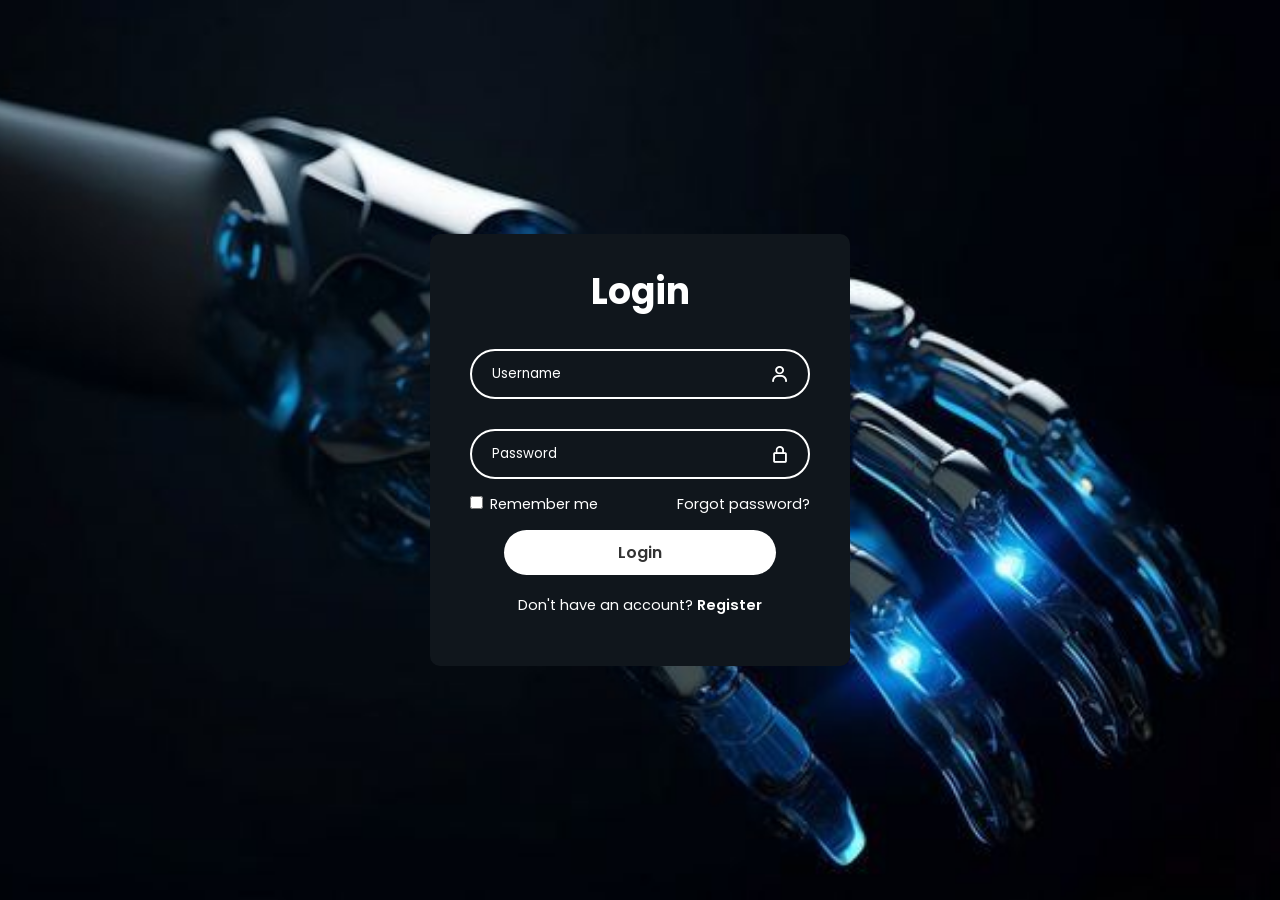
==== index.html @ e72dc19f "Add files via upload" ====
<!DOCTYPE html>
<html lang="ar">
<head>
    <meta charset="UTF-8">
    <meta name="viewport" content="width=device-width, initial-scale=1.0">
    <title>Login Form</title>
    <link rel="stylesheet" href="style.css">
    <link href='https://unpkg.com/boxicons@2.1.4/css/boxicons.min.css' rel='stylesheet'>
</head>
<body>

    <div class="wrapper">
        <form action="robotics.html">
            <h1>Login</h1>

            <div class="input-box">
                <input type="text" placeholder="Username" required>
                <i class='bx bx-user'></i>
            </div>

            <div class="input-box">
                <input type="password" placeholder="Password" required>
                <i class='bx bx-lock-alt'></i>
            </div>

            <div class="remember-forgot">
                <label><input type="checkbox"> Remember me</label>
                <a href="#">Forgot password?</a> 
            </div>

            <button type="submit" class="btn">Login</button>

            <div class="register-link">
                <p>Don't have an account? <a href="#">Register</a></p>
            </div>
        </form>
    </div>

</body>
</html>
---- style.css ----
@import url("https://fonts.googleapis.com/css2?family=Poppins:wght@300;400;500;600;700;800;900&display=swap");

* {
    margin: 0;
    padding: 0;
    box-sizing: border-box;
    font-family: "Poppins", sans-serif;
}

body {
    display: flex;
    justify-content: center;
    align-items: center;
    background: url('immg.jpg') no-repeat;
    background-size: cover;
    background-position: center;     
    min-height: 100vh;
}

.wrapper {
    width: 420px;
    background:  #10161c;
    color: #fff;
    border-radius: 10px;
    padding: 30px 40px;
}

.wrapper h1 {
    font-size: 36px;
    text-align: center;
}

.wrapper .input-box {
    position: relative;
    width: 100%;
    height: 50px;
    background:  #10161c; 
    margin: 30px 0;
}

.input-box input {
    width: 100%;
    height: 100%;
    background: transparent;
    outline: none;
    border: 2px solid rgb(255, 255, 255);
    border-radius: 40px;
    color: #fff;
    padding: 20px 45px 20px 20px;
}

.input-box input::placeholder {
 color: #ffffff;
} 

.input-box i {
    position: absolute;
    right: 20px;
    top: 50%;
    transform: translateY(-50%);
    font-size: 20px;
}

.wrapper .remember-forgot {
    display: flex;
    justify-content: space-between;
    font-size: 14.5px;
    margin: -15px  0 15px;
}

.remember-forgot label input {
    accent-color: #fff;
    margin-right: 3px;
}

.remember-forgot a {
    color: #fff;
    text-decoration: none;
}

.remember-forgot a:hover {
    text-decoration: underline;
}

 .wrapper .btn {
    width: 80%;
    display: block;  
    margin: 0 auto;
    height: 45px;
    background: #fff;
    border: none; 
    border-radius: 40px;
    cursor: pointer;
    font-size: 16px;
    color: #333;
    font-weight: 600;
}

.wrapper .register-link {
    font-size: 14.5px;
    text-align: center;
    margin: 20px 0 ;
}

.register-link p a {
    color: #fff;
    text-decoration: none;
    font-weight: 600;
}

.register-link p a:hover {
    text-decoration: underline;
}






.robotics-page {
    background: #191a1d ;  
}

.robotics-page .container {
    display: flex; 
    align-items: center;
    min-height: 100vh;
    max-width: 1200px;
    margin: 0 auto;
}

.robotics-page .text {
       flex: 1;  
}

.robotics-page .text h1 {
    font-size: 3.5rem;
    color: #2c3e50;
    margin-bottom: 25px;
    text-align: left;
}

.robotics-page .eng {
    font-size: 1.1rem;
    color: #555;
   
}

.robotics-page .arb {
    font-size: 1.2rem;
    color: #2c3e50;
    text-align: right;  
}

.robotics-page hr {
    margin: 20px 0; 
    border: 0;
    border-top: 3px solid #3498db;
    width: 60px;
}
 
.robotics-page .btn {
    display: inline-block;
    padding: 15px 30px;
    background-color: #3498db ;
    color: white;
    text-decoration: none;
    border-radius: 8px;
    font-weight: bold;
    margin-top: 25px;
    transition: 0.3s ease;
}

.robotics-page .btn:hover {
    background-color: #2980b9;
    transform: translateY(-3px);
}

 
.robotics-page .image {
    flex: 1;
    display: flex;
    justify-content: center;
}

.robotics-page .image img {
    max-width: 100%;
    border-radius: 25px;
    box-shadow: 0 15px 35px rgba(0,0,0,0.15);
}
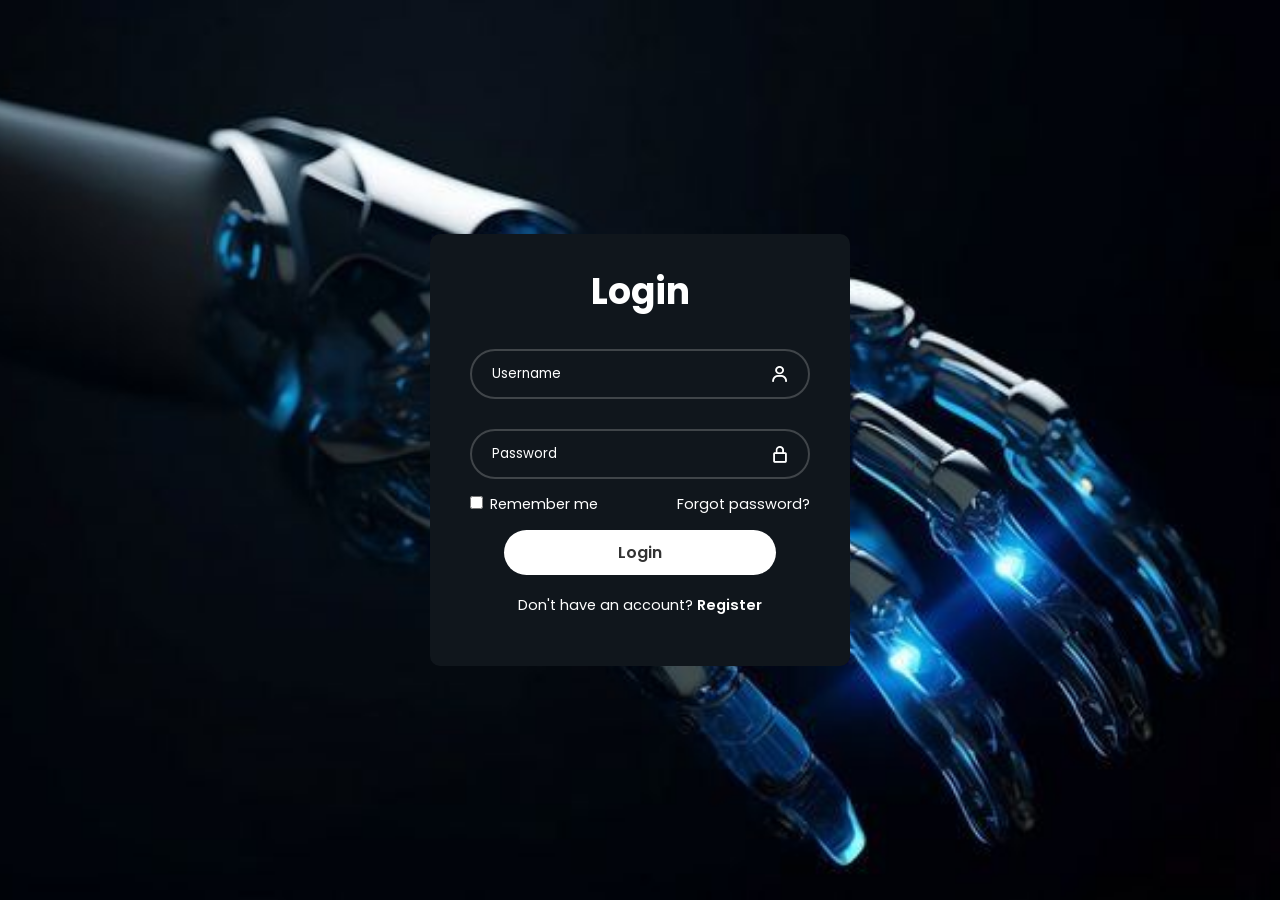
==== commit 0ecaf589: "Add files via upload" ====
--- a/index.html
+++ b/index.html
@@ -1,8 +1,6 @@
  <!DOCTYPE html>
 <html lang="ar">
 <head>
-    <meta charset="UTF-8">
-    <meta name="viewport" content="width=device-width, initial-scale=1.0">
     <title>Login Form</title>
     <link rel="stylesheet" href="style.css">
     <link href='https://unpkg.com/boxicons@2.1.4/css/boxicons.min.css' rel='stylesheet'>
--- a/style.css
+++ b/style.css
@@ -13,13 +13,13 @@
     align-items: center;
     background: url('immg.jpg') no-repeat;
     background-size: cover;
-    background-position: center;     
+    background-position: center;
     min-height: 100vh;
 }
 
 .wrapper {
     width: 420px;
-    background:  #10161c;
+    background: #10161c;
     color: #fff;
     border-radius: 10px;
     padding: 30px 40px;
@@ -34,7 +34,7 @@
     position: relative;
     width: 100%;
     height: 50px;
-    background:  #10161c; 
+    background: #10161c;
     margin: 30px 0;
 }
 
@@ -43,15 +43,15 @@
     height: 100%;
     background: transparent;
     outline: none;
-    border: 2px solid rgb(255, 255, 255);
+    border: 2px solid rgba(255, 255, 255, .2);
     border-radius: 40px;
     color: #fff;
     padding: 20px 45px 20px 20px;
 }
 
 .input-box input::placeholder {
- color: #ffffff;
-} 
+    color: #ffffff;
+}
 
 .input-box i {
     position: absolute;
@@ -65,7 +65,7 @@
     display: flex;
     justify-content: space-between;
     font-size: 14.5px;
-    margin: -15px  0 15px;
+    margin: -15px 0 15px;
 }
 
 .remember-forgot label input {
@@ -82,13 +82,13 @@
     text-decoration: underline;
 }
 
- .wrapper .btn {
+.wrapper .btn {
     width: 80%;
-    display: block;  
+    display: block;
     margin: 0 auto;
     height: 45px;
     background: #fff;
-    border: none; 
+    border: none;
     border-radius: 40px;
     cursor: pointer;
     font-size: 16px;
@@ -99,7 +99,7 @@
 .wrapper .register-link {
     font-size: 14.5px;
     text-align: center;
-    margin: 20px 0 ;
+    margin: 20px 0;
 }
 
 .register-link p a {
@@ -114,15 +114,12 @@
 
 
 
-
-
-
 .robotics-page {
-    background: #191a1d ;  
+    background: #191a1d;
 }
 
 .robotics-page .container {
-    display: flex; 
+    display: flex;
     align-items: center;
     min-height: 100vh;
     max-width: 1200px;
@@ -130,39 +127,38 @@
 }
 
 .robotics-page .text {
-       flex: 1;  
+    flex: 1;
 }
 
 .robotics-page .text h1 {
-    font-size: 3.5rem;
+    font-size: 56px;
     color: #2c3e50;
     margin-bottom: 25px;
     text-align: left;
 }
 
 .robotics-page .eng {
-    font-size: 1.1rem;
+    font-size: 18px;
     color: #555;
-   
 }
 
 .robotics-page .arb {
-    font-size: 1.2rem;
+    font-size: 19px; 
     color: #2c3e50;
-    text-align: right;  
+    text-align: right;
 }
 
 .robotics-page hr {
-    margin: 20px 0; 
+    margin: 20px 0;
     border: 0;
     border-top: 3px solid #3498db;
     width: 60px;
 }
- 
+
 .robotics-page .btn {
     display: inline-block;
     padding: 15px 30px;
-    background-color: #3498db ;
+    background-color: #3498db;
     color: white;
     text-decoration: none;
     border-radius: 8px;
@@ -176,7 +172,6 @@
     transform: translateY(-3px);
 }
 
- 
 .robotics-page .image {
     flex: 1;
     display: flex;
@@ -186,7 +181,5 @@
 .robotics-page .image img {
     max-width: 100%;
     border-radius: 25px;
-    box-shadow: 0 15px 35px rgba(0,0,0,0.15);
-}
-
-  +    box-shadow: 0 15px 35px rgba(0, 0, 0, 0.15);
+} 
